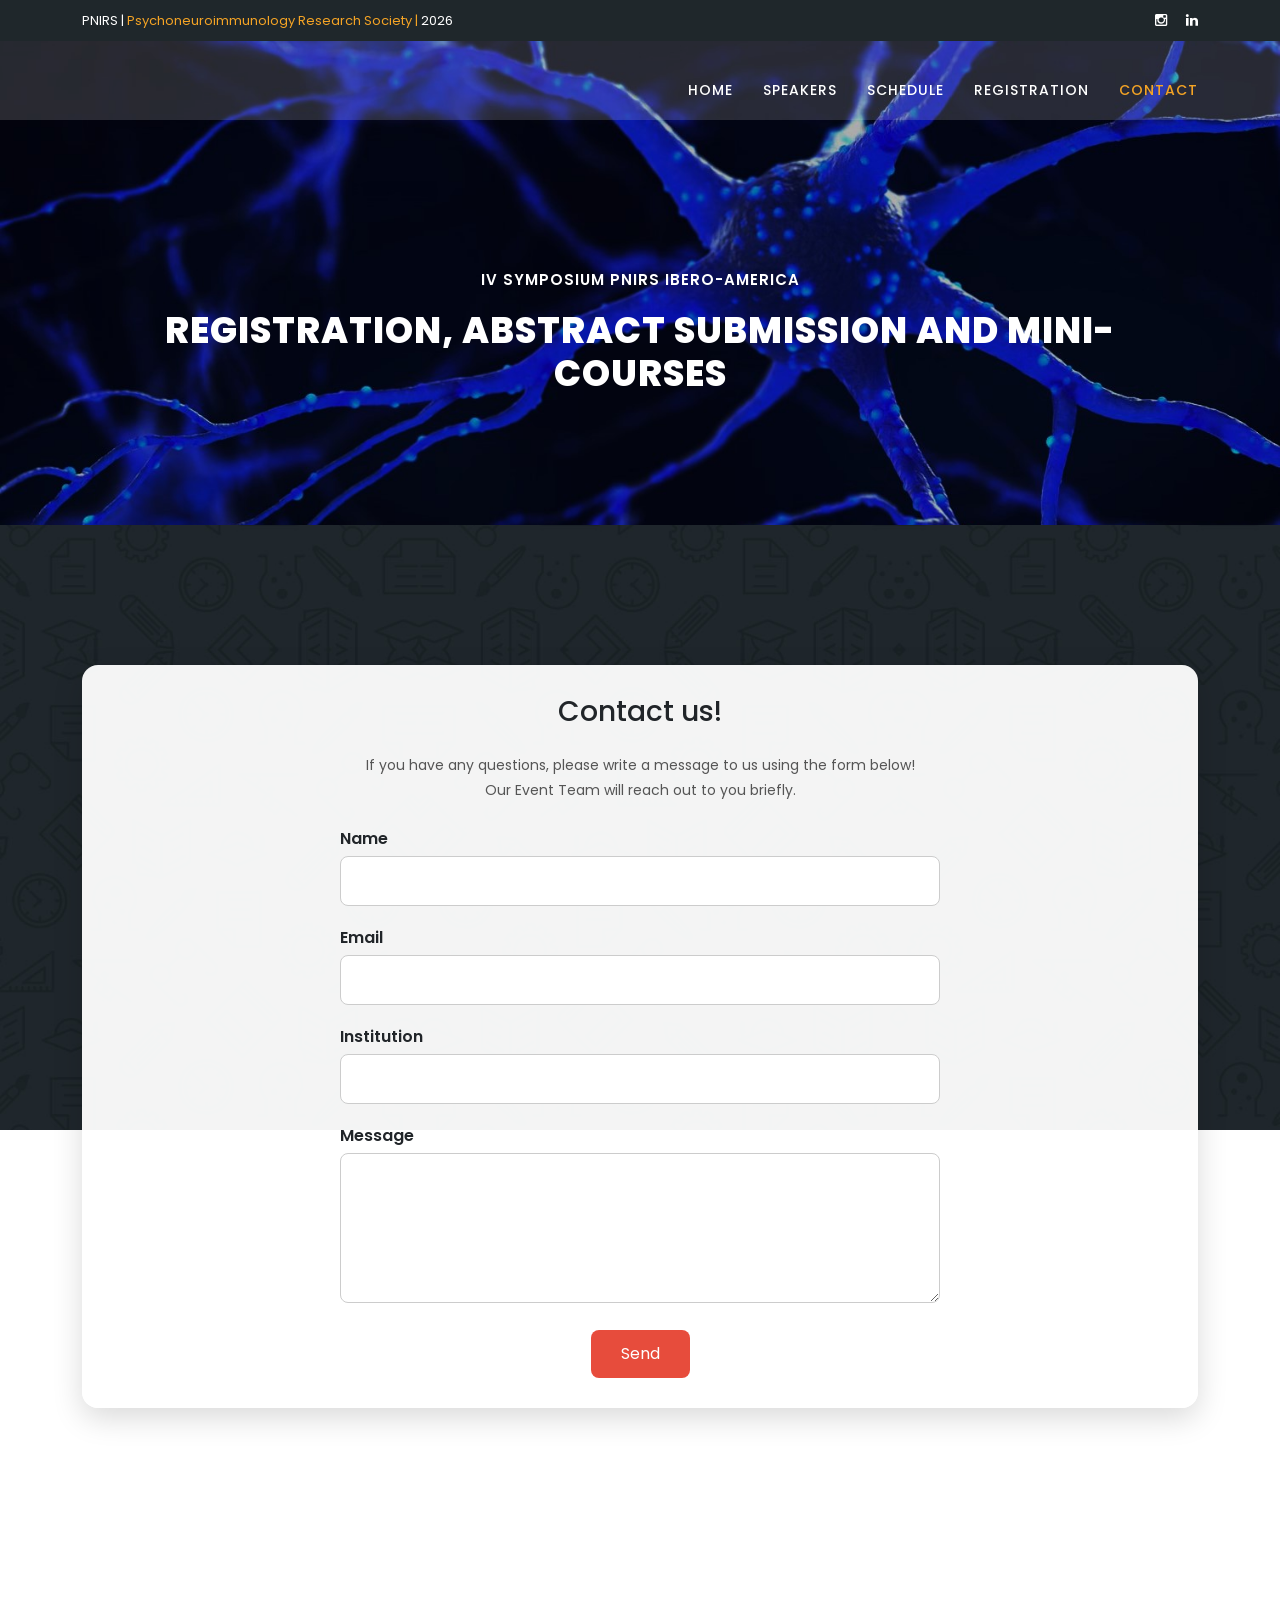
==== contact.html @ fd103d62 "Nearly done!" ====
<!DOCTYPE html>
<html lang="en">

  <head>

    <meta charset="utf-8">
    <meta name="viewport" content="width=device-width, initial-scale=1, shrink-to-fit=no">
    <meta name="description" content="">
    <meta name="author" content="Lucas Secchim Ribeiro">
    <link href="https://fonts.googleapis.com/css?family=Poppins:100,200,300,400,500,600,700,800,900" rel="stylesheet">

    <title>PNIRS Ibero-America</title>

    <!-- Bootstrap core CSS -->
    <link href="vendor/bootstrap/css/bootstrap.min.css" rel="stylesheet">


    <!-- Additional CSS Files -->
    <link rel="stylesheet" href="assets/css/fontawesome.css">
    <link rel="stylesheet" href="assets/css/templatemo-edu-meeting.css">
    <link rel="stylesheet" href="assets/css/owl.css">
    <link rel="stylesheet" href="assets/css/lightbox.css">
  </head>

<body>

  <!-- Sub Header -->
  <div class="sub-header">
    <div class="container">
      <div class="row">
        <div class="col-lg-8 col-sm-8">
          <div class="left-content">
            <p>PNIRS | <em>Psychoneuroimmunology Research Society |</em> 2026</p>
          </div>
        </div>
        <div class="col-lg-4 col-sm-4">
          <div class="right-icons">
            <ul>
              <li><a href="https://www.instagram.com/pniresearchsociety/"><i class="fa fa-instagram"></i></a></li>
              <li><a href="https://www.linkedin.com/in/pnirs/"><i class="fa fa-linkedin"></i></a></li>
            </ul>
          </div>
        </div>
      </div>
    </div>
  </div>

  <!-- ***** Header Area Start ***** -->
  <header class="header-area header-sticky">
      <div class="container">
          <div class="row">
              <div class="col-12">
                  <nav class="main-nav">
                      <!-- ***** Menu Start ***** -->
                      <ul class="nav">
                          <li class="scroll-to-section"><a href="index.html">Home</a></li>
                          <li><a href="palestrantes.html">Speakers</a></li>
                          <li><a href="programacao.html">Schedule</a></li>
                          <li><a href="registration.html">Registration</a></li>
                          <li class="scroll-to-section"><a href="contact.html" class="active">Contact</a></li> 
                      </ul>        
                      <a class='menu-trigger'>
                          <span>Menu</span>
                      </a>
                      <!-- ***** Menu End ***** -->
                  </nav>
              </div>
          </div>
      </div>
  </header>
  <!-- ***** Header Area End ***** -->

  <section class="heading-page header-text" id="top">
    <div class="container">
      <div class="row">
        <div class="col-lg-12">
          <h6>IV Symposium PNIRS Ibero-America</h6>
          <h2>Registration, abstract submission and mini-courses</h2>
        </div>
      </div>
    </div>
  </section>

<section class="meetings-page" id="meetings">
  <div class="container">
    <div class="row justify-content-center">
      <div class="col-lg-12">

        <div class="rounded-text-box text-center">

          <h3>Contact us!</h3>
          <br>
          <p>
            If you have any questions, please write a message to us using the form below!
          </p>
          <p>
            Our Event Team will reach out to you briefly.
          </p>
          <br>

          <form
            action="https://formspree.io/f/xeeeqlqa"
            class="fs-form"
            target="_top"
            method="POST"
            id="contactForm"
          >
            <div class="fs-field">
              <label class="fs-label" for="name">Name</label>
              <input class="fs-input" id="name" name="name" required/>
            </div>
            <div class="fs-field">
              <label class="fs-label" for="email">Email</label>
              <input class="fs-input" id="email" name="email" required />
            </div>
            <div class="fs-field">
              <label class="fs-label" for="institution">Institution</label>
              <input class="fs-input" id="institution" name="institution" />
            </div>
            <div class="fs-field">
              <label class="fs-label" for="message">Message</label>
              <textarea class="fs-textarea" id="message" name="message"></textarea>
              <p class="fs-description" id="thankYouMessage" style="display:none;">Thank you for your message!</p>
            </div>
            <div class="fs-button-group">
              <button class="fs-button" type="submit">Send</button>
            </div>
          </form>
        </div>
      </div>
    </div>
  </div>

  <div class="footer">
      <p>Copyright © 2026 Edu Meeting Co., Ltd. All Rights Reserved.</p>
    </div>
  </section>


  <!-- Scripts -->

  <script>
  const form = document.getElementById('contactForm');
  const thankYouMessage = document.getElementById('thankYouMessage');

  form.addEventListener('submit', function(event) {
    // show thank you message after submit
    thankYouMessage.style.display = 'block';
  });
</script>

  <!-- Bootstrap core JavaScript -->
    <script src="vendor/jquery/jquery.min.js"></script>
    <script src="vendor/bootstrap/js/bootstrap.bundle.min.js"></script>

    <script src="assets/js/isotope.min.js"></script>
    <script src="assets/js/owl-carousel.js"></script>
    <script src="assets/js/lightbox.js"></script>
    <script src="assets/js/tabs.js"></script>
    <script src="assets/js/isotope.js"></script>
    <script src="assets/js/video.js"></script>
    <script src="assets/js/slick-slider.js"></script>
    <script src="assets/js/custom.js"></script>
    <script>
        //according to loftblog tut
        $('.nav li:first').addClass('active');

        var showSection = function showSection(section, isAnimate) {
          var
          direction = section.replace(/#/, ''),
          reqSection = $('.section').filter('[data-section="' + direction + '"]'),
          reqSectionPos = reqSection.offset().top - 0;

          if (isAnimate) {
            $('body, html').animate({
              scrollTop: reqSectionPos },
            800);
          } else {
            $('body, html').scrollTop(reqSectionPos);
          }

        };

        var checkSection = function checkSection() {
          $('.section').each(function () {
            var
            $this = $(this),
            topEdge = $this.offset().top - 80,
            bottomEdge = topEdge + $this.height(),
            wScroll = $(window).scrollTop();
            if (topEdge < wScroll && bottomEdge > wScroll) {
              var
              currentId = $this.data('section'),
              reqLink = $('a').filter('[href*=\\#' + currentId + ']');
              reqLink.closest('li').addClass('active').
              siblings().removeClass('active');
            }
          });
        };

        $('.main-menu, .responsive-menu, .scroll-to-section').on('click', 'a', function (e) {
          e.preventDefault();
          showSection($(this).attr('href'), true);
        });

        $(window).scroll(function () {
          checkSection();
        });
    </script>
</body>


  </body>

</html>
---- assets/css/templatemo-edu-meeting.css ----
/*

TemplateMo 569 Edu Meeting

https://templatemo.com/tm-569-edu-meeting

*/

/* ---------------------------------------------
Table of contents
------------------------------------------------
01. font & reset css
02. reset
03. global styles
04. header
05. banner
06. features
07. testimonials
08. contact
09. footer
10. preloader
11. search
12. portfolio

--------------------------------------------- */
/* 
---------------------------------------------
font & reset css
--------------------------------------------- 
*/
@import url("https://fonts.googleapis.com/css?family=Poppins:100,200,300,400,500,600,700,800,900");
/* 
---------------------------------------------
reset
--------------------------------------------- 
*/
html, body, div, span, applet, object, iframe, h1, h2, h3, h4, h5, h6, p, blockquote, div
pre, a, abbr, acronym, address, big, cite, code, del, dfn, em, font, img, ins, kbd, q,
s, samp, small, strike, strong, sub, sup, tt, var, b, u, i, center, dl, dt, dd, ol, ul, li,
figure, header, nav, section, article, aside, footer, figcaption {
  margin: 0;
  padding: 0;
  border: 0;
  outline: 0;
}

.clearfix:after {
  content: ".";
  display: block;
  clear: both;
  visibility: hidden;
  line-height: 0;
  height: 0;
}

.clearfix {
  display: inline-block;
}

html[xmlns] .clearfix {
  display: block;
}

* html .clearfix {
  height: 1%;
}

ul, li {
  padding: 0;
  margin: 0;
  list-style: none;
}

header, nav, section, article, aside, footer, hgroup {
  display: block;
}

* {
  box-sizing: border-box;
}

html, body {
  font-family: 'Poppins', sans-serif;
  font-weight: 400;
  background-color: #fff;
  font-size: 16px;
  -ms-text-size-adjust: 100%;
  -webkit-font-smoothing: antialiased;
  -moz-osx-font-smoothing: grayscale;
}

a {
  text-decoration: none !important;
  color: #3CF;
}

a:hover {
	color: #FC3;
}

h1, h2, h3, h4, h5, h6 {
  margin-top: 0px;
  margin-bottom: 0px;
}

ul {
  margin-bottom: 0px;
}

p {
  font-size: 14px;
  line-height: 25px;
  color: #2a2a2a;
}

img {
  width: 100%;
  overflow: hidden;
}

/* 
---------------------------------------------
global styles
--------------------------------------------- 
*/
html,
body {
  background: #fff;
  font-family: 'Poppins', sans-serif;
}

::selection {
  background: #f5a425;
  color: #fff;
}

::-moz-selection {
  background: #f5a425;
  color: #fff;
}

@media (max-width: 991px) {
  html, body {
    overflow-x: hidden;
  }
  .mobile-top-fix {
    margin-top: 30px;
    margin-bottom: 0px;
  }
  .mobile-bottom-fix {
    margin-bottom: 30px;
  }
  .mobile-bottom-fix-big {
    margin-bottom: 60px;
  }
}

.main-button-red a {
  font-size: 13px;
  color: #fff;
  background-color: #64acab;
  padding: 12px 30px;
  display: inline-block;
  border-radius: 22px;
  font-weight: 500;
  text-transform: uppercase;
  transition: all .3s;
}

.main-button-red a:hover {
  opacity: 0.9;
}

.main-button-yellow a {
  font-size: 13px;
  color: #fff;
  background-color: #f5a425;
  padding: 12px 30px;
  display: inline-block;
  border-radius: 22px;
  font-weight: 500;
  text-transform: uppercase;
  transition: all .3s;
}

.main-button-yellow a:hover {
  opacity: 0.9;
}

.section-heading h2 {
  line-height: 40px;
  margin-top: 0px;
  margin-bottom: 50px; 
  padding-bottom: 20px;
  border-bottom: 1px solid rgba(250,250,250,0.15);
  font-size: 22px;
  font-weight: 700;
  text-transform: uppercase;
  color: #fff;
}


/* 
---------------------------------------------
header
--------------------------------------------- 
*/

.sub-header {
  background-color: #1f272b;
  position: relative;
  z-index: 1111;
}

.sub-header .left-content p {
  color: #fff;
  padding: 8px 0px;
  font-size: 13px;
}

.sub-header .right-icons {
  text-align: right;
  padding: 8px 0px;
}

.sub-header .right-icons ul li {
  display: inline-block;
  margin-left: 15px;
}

.sub-header .right-icons ul li a {
  color: #fff;
  font-size: 14px;
  transition: all .3s;
}

.sub-header .right-icons ul li a:hover {
  color: #f5a425;
}

.sub-header .left-content p em {
   font-style: normal;
   color: #f5a425;
}

.background-header {
  background-color: #fff!important;
  height: 80px!important;
  position: fixed!important;
  top: 0!important;
  left: 0;
  right: 0;
  box-shadow: 0px 0px 10px rgba(0,0,0,0.15)!important;
}

.background-header .main-nav .nav li a {
  color: #1e1e1e!important;
}

.background-header .logo,
.background-header .main-nav .nav li a {
  color: #1e1e1e!important;
}

.background-header .main-nav .nav li:hover a {
  color: #fb5849!important;
}

.background-header .nav li a.active {
  color: #fb5849!important;
}

.header-area {
  background-color: rgba(250,250,250,0.15);
  position: absolute;
  top: 40px;
  left: 0;
  right: 0;
  z-index: 100;
  -webkit-transition: all .5s ease 0s;
  -moz-transition: all .5s ease 0s;
  -o-transition: all .5s ease 0s;
  transition: all .5s ease 0s;
}

.header-area .main-nav {
  min-height: 80px;
  background: transparent;
}

.header-area .main-nav .logo {
  line-height: 100px;
  color: #fff;
  font-size: 28px;
  font-weight: 700;
  text-transform: uppercase;
  letter-spacing: 2px;
  float: left;
  -webkit-transition: all 0.3s ease 0s;
  -moz-transition: all 0.3s ease 0s;
  -o-transition: all 0.3s ease 0s;
  transition: all 0.3s ease 0s;
}

.background-header .main-nav .logo {
  line-height: 75px;
}

.background-header .nav {
  margin-top: 20px !important;
}

.header-area .main-nav .nav {
  float: right;
  margin-top: 30px;
  margin-right: 0px;
  background-color: transparent;
  -webkit-transition: all 0.3s ease 0s;
  -moz-transition: all 0.3s ease 0s;
  -o-transition: all 0.3s ease 0s;
  transition: all 0.3s ease 0s;
  position: relative;
  z-index: 999;
}

.header-area .main-nav .nav li {
  padding-left: 15px;
  padding-right: 15px;
}

.header-area .main-nav .nav li:last-child {
  padding-right: 0px;
}

.header-area .main-nav .nav li a {
  display: block;
  font-weight: 500;
  font-size: 14px;
  text-transform: uppercase;
  color: #fff;
  -webkit-transition: all 0.3s ease 0s;
  -moz-transition: all 0.3s ease 0s;
  -o-transition: all 0.3s ease 0s;
  transition: all 0.3s ease 0s;
  height: 40px;
  line-height: 40px;
  border: transparent;
  letter-spacing: 1px;
}

.header-area .main-nav .nav li:hover a,
.header-area .main-nav .nav li a.active {
  color: #f5a425!important;
}

.background-header .main-nav .nav li:hover a,
.background-header .main-nav .nav li a.active {
  color: #f5a425!important;
  opacity: 1;
}

.header-area .main-nav .nav li.has-sub {
  position: relative;
  padding-right: 15px;
}

.header-area .main-nav .nav li.has-sub:after {
  font-family: FontAwesome;
  content: "\f107";
  font-size: 12px;
  color: #fff;
  position: absolute;
  right: 5px;
  top: 12px;
}

.background-header .main-nav .nav li.has-sub:after {
  color: #1e1e1e;
}

.header-area .main-nav .nav li.has-sub ul.sub-menu {
  position: absolute;
  width: 200px;
  box-shadow: 0 2px 28px 0 rgba(0, 0, 0, 0.06);
  overflow: hidden;
  top: 40px;
  opacity: 0;
  transition: all .3s;
  transform: translateY(+2em);
  visibility: hidden;
  z-index: -1;
}

.header-area .main-nav .nav li.has-sub ul.sub-menu li {
  margin-left: 0px;
  padding-left: 0px;
  padding-right: 0px;
}

.header-area .main-nav .nav li.has-sub ul.sub-menu li a {
  opacity: 1;
  display: block;
  background: #f7f7f7;
  color: #2a2a2a!important;
  padding-left: 20px;
  height: 40px;
  line-height: 40px;
  -webkit-transition: all 0.3s ease 0s;
  -moz-transition: all 0.3s ease 0s;
  -o-transition: all 0.3s ease 0s;
  transition: all 0.3s ease 0s;
  position: relative;
  font-size: 13px;
  font-weight: 400;
  border-bottom: 1px solid #eee;
}

.header-area .main-nav .nav li.has-sub ul li a:hover {
  background: #fff;
  color: #f5a425!important;
  padding-left: 25px;
}

.header-area .main-nav .nav li.has-sub ul li a:hover:before {
  width: 3px;
}

.header-area .main-nav .nav li.has-sub:hover ul.sub-menu {
  visibility: visible;
  opacity: 1;
  z-index: 1;
  transform: translateY(0%);
  transition-delay: 0s, 0s, 0.3s;
}

.header-area .main-nav .menu-trigger {
  cursor: pointer;
  display: block;
  position: absolute;
  top: 33px;
  width: 32px;
  height: 40px;
  text-indent: -9999em;
  z-index: 99;
  right: 40px;
  display: none;
}

.background-header .main-nav .menu-trigger {
  top: 23px;
}

.header-area .main-nav .menu-trigger span,
.header-area .main-nav .menu-trigger span:before,
.header-area .main-nav .menu-trigger span:after {
  -moz-transition: all 0.4s;
  -o-transition: all 0.4s;
  -webkit-transition: all 0.4s;
  transition: all 0.4s;
  background-color: #1e1e1e;
  display: block;
  position: absolute;
  width: 30px;
  height: 2px;
  left: 0;
}

.background-header .main-nav .menu-trigger span,
.background-header .main-nav .menu-trigger span:before,
.background-header .main-nav .menu-trigger span:after {
  background-color: #1e1e1e;
}

.header-area .main-nav .menu-trigger span:before,
.header-area .main-nav .menu-trigger span:after {
  -moz-transition: all 0.4s;
  -o-transition: all 0.4s;
  -webkit-transition: all 0.4s;
  transition: all 0.4s;
  background-color: #1e1e1e;
  display: block;
  position: absolute;
  width: 30px;
  height: 2px;
  left: 0;
  width: 75%;
}

.background-header .main-nav .menu-trigger span:before,
.background-header .main-nav .menu-trigger span:after {
  background-color: #1e1e1e;
}

.header-area .main-nav .menu-trigger span:before,
.header-area .main-nav .menu-trigger span:after {
  content: "";
}

.header-area .main-nav .menu-trigger span {
  top: 16px;
}

.header-area .main-nav .menu-trigger span:before {
  -moz-transform-origin: 33% 100%;
  -ms-transform-origin: 33% 100%;
  -webkit-transform-origin: 33% 100%;
  transform-origin: 33% 100%;
  top: -10px;
  z-index: 10;
}

.header-area .main-nav .menu-trigger span:after {
  -moz-transform-origin: 33% 0;
  -ms-transform-origin: 33% 0;
  -webkit-transform-origin: 33% 0;
  transform-origin: 33% 0;
  top: 10px;
}

.header-area .main-nav .menu-trigger.active span,
.header-area .main-nav .menu-trigger.active span:before,
.header-area .main-nav .menu-trigger.active span:after {
  background-color: transparent;
  width: 100%;
}

.header-area .main-nav .menu-trigger.active span:before {
  -moz-transform: translateY(6px) translateX(1px) rotate(45deg);
  -ms-transform: translateY(6px) translateX(1px) rotate(45deg);
  -webkit-transform: translateY(6px) translateX(1px) rotate(45deg);
  transform: translateY(6px) translateX(1px) rotate(45deg);
  background-color: #1e1e1e;
}

.background-header .main-nav .menu-trigger.active span:before {
  background-color: #1e1e1e;
}

.header-area .main-nav .menu-trigger.active span:after {
  -moz-transform: translateY(-6px) translateX(1px) rotate(-45deg);
  -ms-transform: translateY(-6px) translateX(1px) rotate(-45deg);
  -webkit-transform: translateY(-6px) translateX(1px) rotate(-45deg);
  transform: translateY(-6px) translateX(1px) rotate(-45deg);
  background-color: #1e1e1e;
}

.background-header .main-nav .menu-trigger.active span:after {
  background-color: #1e1e1e;
}

.header-area.header-sticky {
  min-height: 80px;
}

.header-area .nav {
  margin-top: 30px;
}

.header-area.header-sticky .nav li a.active {
  color: #f5a425;
}

@media (max-width: 1200px) {
  .header-area .main-nav .nav li {
    padding-left: 7px;
    padding-right: 7px;
  }
  .header-area .main-nav:before {
    display: none;
  }
}

@media (max-width: 767px) {
  .header-area .main-nav .logo {
    color: #1e1e1e;
  }
  .header-area.header-sticky .nav li a:hover,
  .header-area.header-sticky .nav li a.active {
    color: #f5a425!important;
    opacity: 1;
  }
  .header-area.header-sticky .nav li.search-icon a {
    width: 100%;
  }
  .header-area {
    background-color: #f7f7f7;
    padding: 0px 15px;
    height: 100px;
    box-shadow: none;
    text-align: center;
  }
  .header-area .container {
    padding: 0px;
  }
  .header-area .logo {
    margin-left: 30px;
  }
  .header-area .menu-trigger {
    display: block !important;
  }
  .header-area .main-nav {
    overflow: hidden;
  }
  .header-area .main-nav .nav {
    float: none;
    width: 100%;
    display: none;
    -webkit-transition: all 0s ease 0s;
    -moz-transition: all 0s ease 0s;
    -o-transition: all 0s ease 0s;
    transition: all 0s ease 0s;
    margin-left: 0px;
  }
  .header-area .main-nav .nav li:first-child {
    border-top: 1px solid #eee;
  }
  .header-area.header-sticky .nav {
    margin-top: 100px !important;
  }
  .header-area .main-nav .nav li {
    width: 100%;
    background: #fff;
    border-bottom: 1px solid #eee;
    padding-left: 0px !important;
    padding-right: 0px !important;
  }
  .header-area .main-nav .nav li a {
    height: 50px !important;
    line-height: 50px !important;
    padding: 0px !important;
    border: none !important;
    background: #f7f7f7 !important;
    color: #191a20 !important;
  }
  .header-area .main-nav .nav li a:hover {
    background: #eee !important;
    color: #f5a425!important;
  }
  .header-area .main-nav .nav li.has-sub ul.sub-menu {
    position: relative;
    visibility: inherit;
    opacity: 1;
    z-index: 1;
    transform: translateY(0%);
    top: 0px;
    width: 100%;
    box-shadow: none;
    height: 0px;
    transition: all 0s;
  }
  .header-area .main-nav .nav li.submenu ul li a {
    font-size: 12px;
    font-weight: 400;
  }
  .header-area .main-nav .nav li.submenu ul li a:hover:before {
    width: 0px;
  }
  .header-area .main-nav .nav li.has-sub ul.sub-menu {
    height: auto;
  }
  .header-area .main-nav .nav li.has-sub:after {
    color: #3B566E;
    right: 30px;
    font-size: 14px;
    top: 15px;
  }
  .header-area .main-nav .nav li.submenu:hover ul, .header-area .main-nav .nav li.submenu:focus ul {
    height: 0px;
  }
}

@media (min-width: 767px) {
  .header-area .main-nav .nav {
    display: flex !important;
  }
}


/* 
---------------------------------------------
banner
--------------------------------------------- 
*/

.main-banner {
  position: relative;
  max-height: 100%;
  overflow: hidden;
  margin-bottom: -7px;
}

#bg-video {
    min-width: 100%;
    min-height: 100vh;
    max-width: 100%;
    max-height: 100vh;
    object-fit: cover;
    z-index: -1;
}

#bg-video::-webkit-media-controls {
    display: none !important;
}

.video-overlay {
    position: absolute;
    background-color: rgba(31,39,43,0.75);
    top: 0;
    left: 0;
    bottom: 0;
    right: 0;
    width: 100%;
}

.main-banner .caption {
  position: absolute;
  top: 50%;
  transform: translateY(-50%);
}

.main-banner .caption h6 {
  margin-top: 0px;
  font-size: 15px;
  text-transform: uppercase;
  font-weight: 600;
  color: #fff;
  letter-spacing: 1px;
}

.main-banner .caption h2 {
  margin-top: 20px;
  margin-bottom: 20px;
  font-size: 36px;
  text-transform: uppercase;
  font-weight: 800;
  color: #fff;
  letter-spacing: 1px;
}

.main-banner .caption h2 em {
  font-style: normal;
  color: #f5a425;
  font-weight: 900;
}

.main-banner .caption p {
  color: #fff;
  font-size: 14px;
  max-width: 570px;
}

.main-banner .caption .main-button-red {
  margin-top: 30px;
}

@media screen and (max-width: 767px) {

  .main-banner .caption h6 {
    font-weight: 500;
  }

  .main-banner .caption h2 {
    font-size: 36px;
  }

}


/*
---------------------------------------------
services
---------------------------------------------
*/

.services {
  margin-top: -135px;
  position: absolute;
  width: 100%;
}

.services .item {
  background-image: url(../images/service-item-bg2.jpg);
  background-repeat: no-repeat;
  background-size: cover;
  background-position: center center;
  border-radius: 20px;
  text-align: center;
  color: #fff;
  padding: 40px;
}

.services .item .icon {
  max-width: 60px;
  margin: 0 auto;
}

.services .item h4 {
  margin-top: 25px;
  margin-bottom: 15px;
  font-size: 18px;
  font-weight: 600;
}

.services .item p {
  color: #fff;
  font-size: 13px;
}

.services .owl-nav {
  display: inline-block !important;
  text-align: center;
  position: absolute;
  width: 100%;
  top: 50%;
  transform: translateY(-25px);
}
    
.services .owl-nav .owl-prev{
  margin-right: 10px;
  outline: none;
  position: absolute;
  left: -80px;
}

.services .owl-nav .owl-prev span,
.services .owl-nav .owl-next span {
  opacity: 0;
}

.services .owl-nav .owl-prev:before {
  display: inline-block;
  font-family: 'FontAwesome';
  color: #1e1e1e;
  font-size: 25px;
  font-weight: 700;
  content: '\f104';
  background-color: #fff;
  width: 50px;
  height: 50px;
  border-radius: 50%;
  line-height: 50px;
}

.services .owl-nav .owl-prev {
  opacity: 1;
  transition: all .5s;
}

.services .owl-nav .owl-prev:hover {
  opacity: 0.9;
}

.services .owl-nav .owl-next {
  opacity: 1;
  transition: all .5s;
}

.services .owl-nav .owl-next:hover {
  opacity: 0.9;
}

.services .owl-nav .owl-next{
  margin-left: 10px;
  outline: none;
  position: absolute;
  right: -85px;
}

.services .owl-nav .owl-next:before {
  display: inline-block;
  font-family: 'FontAwesome';
  color: #1e1e1e;
  font-size: 25px;
  font-weight: 700;
  content: '\f105';
  background-color: #fff;
  width: 50px;
  height: 50px;
  border-radius: 50%;
  line-height: 50px;
}


/*
---------------------------------------------
upcoming meetings
---------------------------------------------
*/

section.upcoming-meetings {
  background-image: url(../images/meetings-bg.jpg);
  background-position: center center;
  background-attachment: fixed;
  background-repeat: no-repeat;
  background-size: cover;
  padding-top: 230px;
  padding-bottom: 110px;
}

section.upcoming-meetings .section-heading {
  text-align: center;
}

section.upcoming-meetings .categories {
  background-color: #fff;
  border-radius: 20px;
  padding: 40px;
  margin-right: 45px;
}

section.upcoming-meetings .categories h4 {
  font-size: 18px;
  font-weight: 600;
  color: #1f272b;
  margin-bottom: 30px;
  padding-bottom: 20px;
  border-bottom: 1px solid #eee;
}

section.upcoming-meetings .categories ul li {
  display: inline-block;
  margin-bottom: 15px;
}

section.upcoming-meetings .categories ul li a {
  font-size: 15px;
  color: #1f272b;
  font-weight: 500;
  transition: all .3s;
}

section.upcoming-meetings .categories ul li a:hover {
  color: #64acab;
}

section.upcoming-meetings .categories .main-button-red {
  border-top: 1px solid #eee;
  padding-top: 30px;
  margin-top: 15px;
}

section.upcoming-meetings .categories .main-button-red a {
  width: 100%;
  text-align: center;
}

.meeting-item {
  margin-bottom: 30px;
}

.meeting-item .thumb {
  position: relative;
}

.meeting-item .thumb img {
  border-top-right-radius: 20px;
  border-top-left-radius: 20px;
}

.meeting-item .thumb .price {
  position: absolute;
  left: 20px;
  top: 20px;
}

.meeting-item .thumb .price span {
  font-size: 16px;
  color: #1f272b;
  font-weight: 600;
  background-color: rgba(250,250,250,0.9);
  padding: 7px 12px;
  border-radius: 10px;
}

.meeting-item .down-content {
  background-color: #fff;
  padding: 30px;
  border-bottom-right-radius: 20px;
  border-bottom-left-radius: 20px;
}

.meeting-item .down-content .date {
  float: left;
  text-align: center;
  display: inline-block;
  margin-right: 20px;
}

.meeting-item .down-content .date h6 {
  font-size: 13px;
  text-transform: uppercase;
  font-weight: 600;
  color: #64acab;
}

.meeting-item .down-content .date span {
  display: block;
  color: #1f272b;
  font-size: 22px;
  margin-top: 7px;
}

.meeting-item .down-content h4 {
  font-size: 18px;
  color: #1f272b;
  font-weight: 600;
  display: inline-block;
  margin-bottom: 15px;
}

.meeting-item .down-content p {
  margin-left: 50px;
  color: #1f272b;
  font-size: 14px;
}



/*
---------------------------------------------
apply now
---------------------------------------------
*/

section.apply-now {
  background-image: url(../images/apply-bg.jpg);
  background-position: center center;
  background-attachment: fixed;
  background-repeat: no-repeat;
  background-size: cover;
  padding: 140px 0px;
}

section.apply-now .item {
  background-color: rgba(250,250,250,0.15);
  padding: 40px;
  margin-bottom: 30px;
}

section.apply-now .item h3 {
  color: #fff;
  text-transform: uppercase;
  font-size: 24px;
  font-weight: 700;
  margin-bottom: 20px;
}

section.apply-now .item p {
  color: #fff;
  margin-bottom: 20px;
}

.accordions {
  border-radius: 20px;
  padding: 40px;
  background-color: #fff;
  margin-left: 45px;
}
.accordions .accordion {
  border-bottom: 1px solid #eee;
}
.accordions .last-accordion {
  border-bottom: none;
}
.accordion-head {
  padding: 20px;  
  font-size: 18px;
  font-weight: 700;
  color: #1f272b;
  cursor: pointer;
  transition: color 200ms ease-in-out;
  border-bottom: 1px solid #fff;
}
@media screen and (min-width: 768px) {
  .accordion-head {
    padding: 1rem;
    font-size: 1.2rem;
  }
}
.accordion-head .icon {
  float: right;
  transition: transform 200ms ease-in-out;
}
.accordion-head.is-open {
  color: #f5a425;
  border-bottom: none;
}
.accordion-head.is-open .icon {
  transform: rotate(45deg);
}
.accordion-body {
  overflow: hidden;
  height: 0;
  transition: height 300ms ease-in-out;
  border-bottom: 1px solid #fff;
}
.accordion-body > .content {
  padding: 20px;
  padding-top: 0;
}


/* 
---------------------------------------------
courses
--------------------------------------------- 
*/

section.our-courses {
  background-image: url(../images/meetings-bg.jpg);
  background-position: center center;
  background-attachment: fixed;
  background-repeat: no-repeat;
  background-size: cover;
  padding-top: 140px;
  padding-bottom: 130px;
}

.our-courses .item .down-content {
  background-color: #fff;
}

.our-courses .item .down-content h4 {
  padding: 25px;
  font-size: 18px;
  color: #1f272b;
  text-align: center; 
  border-bottom: 1px solid #eee;
}

.our-courses .item .down-content .info {
  padding: 25px;
}

.our-courses .item .down-content .info ul li {
  display: inline-block;
  margin-right: 1px;
}

.our-courses .item .down-content .info ul li i {
  color: #f5a425;
  font-size: 14px;
}

.our-courses .item .down-content .info span {
  color: #64acab;
  font-size: 15px;
  font-weight: 600;
  text-align: right;
  display: inline-block;
  width: 100%;
}

.our-courses .owl-nav {
  text-align: center;
  position: absolute;
  width: 100%;
  top: 50%;
  transform: translateY(-45px);
}

.our-courses .owl-dots {
  display: inline-block;
  text-align: center;
  width: 100%;
  margin-top: 40px;
}

.our-courses .owl-dots .owl-dot {
  transition: all .5s;
  width: 7px;
  height: 7px;
  background-color: #fff;
  margin: 0px 5px;
  border-radius: 50%;
  outline: none;
}

.our-courses .owl-dots .active {
  width: 24px;
  height: 8px;
  border-radius: 4px;
}
    
.our-courses .owl-nav .owl-prev{
  margin-right: 10px;
  outline: none;
  position: absolute;
  left: -80px;
}

.our-courses .owl-nav .owl-prev span,
.our-courses .owl-nav .owl-next span {
  opacity: 0;
}

.our-courses .owl-nav .owl-prev:before {
  display: inline-block;
  font-family: 'FontAwesome';
  color: #1e1e1e;
  font-size: 25px;
  font-weight: 700;
  content: '\f104';
  background-color: #fff;
  width: 50px;
  height: 50px;
  border-radius: 50%;
  line-height: 50px;
}

.our-courses .owl-nav .owl-prev {
  opacity: 1;
  transition: all .5s;
}

.our-courses .owl-nav .owl-prev:hover {
  opacity: 0.9;
}

.our-courses .owl-nav .owl-next {
  opacity: 1;
  transition: all .5s;
}

.our-courses .owl-nav .owl-next:hover {
  opacity: 0.9;
}

.our-courses .owl-nav .owl-next{
  margin-left: 10px;
  outline: none;
  position: absolute;
  right: -85px;
}

.our-courses .owl-nav .owl-next:before {
  display: inline-block;
  font-family: 'FontAwesome';
  color: #1e1e1e;
  font-size: 25px;
  font-weight: 700;
  content: '\f105';
  background-color: #fff;
  width: 50px;
  height: 50px;
  border-radius: 50%;
  line-height: 50px;
}


/*
---------------------------------------------
our facts
---------------------------------------------
*/

section.our-facts {
  background-image: url(../images/facts-bg.jpg);
  background-position: center center;
  background-attachment: fixed;
  background-repeat: no-repeat;
  background-size: cover;
  padding: 140px 0px 125px 0px;
}

section.our-facts h2 {
  font-size: 38px;
  color: #fff;
  line-height: 50px;
  font-weight: 700;
  letter-spacing: 0.5px;
  margin-bottom: 50px;
}

.count-area-content {
  text-align: center;
  background-color: rgba(250,250,250,0.15);
  border-radius: 20px;
  padding: 25px 30px 35px 30px;
  margin: 15px 0px;
}

.percentage .count-digit:after {
  content: '%';
  margin-left: 3px;
}

.count-digit {
    margin: 5px 0px;
    color: #f5a425;
    font-weight: 700;
    font-size: 36px;
}
.count-title {
    font-size: 18px;
    font-weight: 500;
    color: #fff;
    letter-spacing: 0.5px;
}

.new-students {
  margin-top: 45px;
}

section.our-facts .video {
  text-align: center;
  margin-left: 70px;
  background-image: url(../images/video-item-bg.jpg);
  background-repeat: no-repeat;
  background-position: center center;
  background-size: cover;
  border-radius: 20px;
}

section.our-facts .video img {
  padding: 170px 0px;
  max-width: 56px;
}


/* 
---------------------------------------------
contact us
--------------------------------------------- 
*/

section.contact-us {
  background-image: url(../images/meetings-bg.jpg);
  background-position: center center;
  background-attachment: fixed;
  background-repeat: no-repeat;
  background-size: cover;
  padding: 140px 0px 0px 0px;
}

section.contact-us #contact {
  background-color: #fff;
  border-radius: 20px;
  padding: 40px;
}

section.contact-us #contact h2 {
  text-transform: uppercase;
  color: #1f272b;
  border-bottom: 1px solid #eee;
  margin-bottom: 40px;
  padding-bottom: 20px;
  font-size: 22px;
  font-weight: 700;
}

section.contact-us #contact input {
  width: 100%;
  height: 40px;
  border-radius: 20px;
  background-color: #f7f7f7;
  outline: none;
  border: none;
  box-shadow: none;
  font-size: 13px;
  font-weight: 500;
  color: #7a7a7a;
  padding: 0px 15px;
  margin-bottom: 30px;
}

section.contact-us #contact textarea {
  width: 100%;
  min-height: 140px;
  max-height: 180px;
  border-radius: 20px;
  background-color: #f7f7f7;
  outline: none;
  border: none;
  box-shadow: none;
  font-size: 13px;
  font-weight: 500;
  color: #7a7a7a;
  padding: 15px;
  margin-bottom: 30px;
}

section.contact-us #contact button {
  font-size: 13px;
  color: #fff;
  background-color: #64acab;
  padding: 12px 30px;
  display: inline-block;
  border-radius: 22px;
  font-weight: 500;
  text-transform: uppercase;
  transition: all .3s;
  border: none;
  outline: none;
}

section.contact-us #contact button:hover {
  opacity: 0.9;
}

section.contact-us .right-info {
  background-color: #64acab;
  border-radius: 20px;
  padding: 40px;
}

section.contact-us .right-info ul li {
  display: inline-block;
  border-bottom: 1px solid rgba(250,250,250,0.15);
  margin-bottom: 30px;
  padding-bottom: 30px;
}

section.contact-us .right-info ul li:last-child {
  margin-bottom: 0;
  padding-bottom: 0;
  border-bottom: none;
}

section.contact-us .right-info ul li h6 {
  color: #fff;
  font-size: 15px;
  font-weight: 600;
  margin-bottom: 10px;
}

section.contact-us .right-info ul li span {
  display: block;
  font-size: 18px;
  color: #fff;
  font-weight: 700;
}

.footer {
  text-align: center;
  margin-top: 140px;
  border-top: 1px solid rgba(250,250,250,0.15);
  padding: 50px 0px;
}
.footer p {
  text-transform: uppercase;
  font-size: 14px;
  color: #fff;
}

.footer p a {
  color: #f5a425;
}


/*
---------------------------------------------
heading page
---------------------------------------------
*/

section.heading-page {
  background-image: url(../images/neuron.jpg);
  background-position: center center;
  background-repeat: no-repeat;
  background-size: cover;
  padding-top: 230px;
  padding-bottom: 110px;
  text-align: center;
}

section.heading-page h6 {
  margin-top: 0px;
  font-size: 15px;
  text-transform: uppercase;
  font-weight: 600;
  color: #fff;
  letter-spacing: 1px;
}

section.heading-page h2 {
  margin-top: 20px;
  margin-bottom: 20px;
  font-size: 36px;
  text-transform: uppercase;
  font-weight: 800;
  color: #fff;
  letter-spacing: 1px;
}


/*
---------------------------------------------
upcoming meetings page
---------------------------------------------
*/

section.meetings-page {
  background-image: url(../images/meetings-page-bg.jpg);
  background-position: center center;
  background-attachment: fixed;
  background-repeat: no-repeat;
  background-size: cover;
  padding-top: 140px;
  padding-bottom: 0px;
}

section.meetings-page .filters {
  text-align: center;
  margin-bottom: 60px;
}

section.meetings-page .filters li {
  font-size: 13px;
  color: #64acab;
  background-color: #fff;
  padding: 11px 30px;
  display: inline-block;
  border-radius: 22px;
  font-weight: 600;
  text-transform: uppercase;
  transition: all .3s;
  cursor: pointer;
  margin: 0px 3px;
}

section.meetings-page .filters ul li.active,
section.meetings-page .filters ul li:hover {
  background-color: #64acab;
  color: #fff;
}

section.meetings-page .pagination {
  text-align: center;
  width: 100%;
  margin-top: 30px;
  display: inline-block;
}

section.meetings-page .pagination ul li {
  display: inline-block;
}

section.meetings-page .pagination ul li a {
  width: 40px;
  height: 40px;
  background-color: #fff;
  border-radius: 10px;
  color: #1f272b;
  display: inline-block;
  text-align: center;
  line-height: 40px;
  font-weight: 600;
  font-size: 15px;
  transition: all .3s;
}

section.meetings-page .main-button-red {
  text-align: center;
}

section.meetings-page .main-button-red a {
  padding: 12px 60px;
  text-align: center;
  margin-top: 30px;
}

section.meetings-page .pagination ul li.active a,
section.meetings-page .pagination ul li a:hover {
  background-color: #64acab;
  color: #fff;
}

.meeting-single-item .thumb {
  position: relative;
}

.meeting-single-item .thumb img {
  border-top-right-radius: 20px;
  border-top-left-radius: 20px;
}

.meeting-single-item .thumb .price {
  position: absolute;
  left: 20px;
  top: 20px;
}

.meeting-single-item .thumb .price span {
  font-size: 16px;
  color: #1f272b;
  font-weight: 600;
  background-color: rgba(250,250,250,0.9);
  padding: 7px 12px;
  border-radius: 10px;
}

.meeting-single-item .down-content {
  background-color: #fff;
  padding: 40px;
  border-bottom-right-radius: 20px;
  border-bottom-left-radius: 20px;
}

.meeting-single-item .thumb .date {
  position: absolute;
  background-color: rgba(250,250,250,0.9);
  width: 80px;
  height: 80px;
  text-align: center;
  padding: 15px 0px;
  border-radius: 10px;
  right: 20px;
  top: 20px;
}

.meeting-single-item .thumb .date h6 {
  font-size: 13px;
  text-transform: uppercase;
  font-weight: 600;
  color: #64acab;
}

.meeting-single-item .thumb .date span {
  display: block;
  color: #1f272b;
  font-size: 22px;
  margin-top: 7px;
}

.meeting-single-item .down-content h4 {
  font-size: 22px;
  color: #1f272b;
  font-weight: 600;
  display: inline-block;
  margin-bottom: 15px;
}

.meeting-single-item .down-content h5 {
  font-size: 18px;
  color: #1f272b;
  font-weight: 700;
  display: inline-block;
  margin-bottom: 15px;
}

.meeting-single-item .down-content p {
  color: #1f272b;
  font-size: 14px;
}

.meeting-single-item .down-content p.description {
  margin-top: 40px;
  padding-top: 40px;
  border-top: 1px solid #eee;
  margin-bottom: 40px;
  padding-bottom: 40px;
  border-bottom: 1px solid #eee;
}

.meeting-single-item .down-content .share {
  margin-top: 40px;
  padding-top: 40px;
  border-top: 1px solid #eee;
}

.meeting-single-item .down-content .share h5 {
  float: left;
  margin-right: 10px;
  margin-bottom: 0px;
}

.meeting-single-item .down-content .share ul li {
  display: inline;
}

.meeting-single-item .down-content .share ul li a {
  font-size: 14px;
  color: #1f272b;
  transition: all .3s;
}

.meeting-single-item .down-content .share ul li a:hover {
  color: #f5a425;
}

/* Meeting item column */
.templatemo-item-col {
	width: 31%;
}

@media (max-width: 992px) {
	.templatemo-item-col {
		width: 45%;
	}
}

@media (max-width: 767px) {
	.templatemo-item-col {
		width: 100%;
	}
}

/* 
---------------------------------------------
responsive
--------------------------------------------- 
*/

@media (max-width: 1300px) {
  .services .owl-nav .owl-next{
    right: -30px;
  }
  .services .owl-nav .owl-prev{
    left: -25px;
  }
  .our-courses .owl-nav .owl-next{
    right: -30px;
  }
  .our-courses .owl-nav .owl-prev{
    left: -25px;
  }
}

@media (max-width: 1200px) {
  .services .owl-nav .owl-next{
    right: -70px;
  }
  .services .owl-nav .owl-prev{
    left: -65px;
  }
  .our-courses .owl-nav .owl-next{
    right: -70px;
  }
  .our-courses .owl-nav .owl-prev{
    left: -65px;
  }
}

@media (max-width: 1085px) {
  .services .owl-nav .owl-next{
    right: -30px;
  }
  .services .owl-nav .owl-prev{
    left: -25px;
  }
  .our-courses .owl-nav .owl-next{
    right: -30px;
  }
  .our-courses .owl-nav .owl-prev{
    left: -25px;
  }
}

@media (max-width: 1005px) {
  .services .owl-nav .owl-next{
    display: none;
  }
  .services .owl-nav .owl-prev{
    display: none;
  }
  .our-courses .owl-nav .owl-next{
    display: none;
  }
  .our-courses .owl-nav .owl-prev{
    display: none;
  }
}

@media (max-width: 992px) {

  .main-banner .caption {
    top: 60%;
  }

  .main-banner .caption h2 {
    margin-top: 10px;
    margin-bottom: 10px;
    font-size: 22px;
  }

  .main-banner .caption .main-button-red {
    margin-top: 15px;
  }

  .services {
    margin-top: 60px;
  }

  section.upcoming-meetings {
    padding-top: 400px;
  }

  section.upcoming-meetings .categories {
    margin-right: 0px;
    margin-bottom: 30px;
  }

  .accordions {
    margin-left: 0px;
  }

  .new-students {
    margin-top: 15px;
  }

  section.our-facts .video {
    margin-left: 0px;
    margin-top: 15px;
  }

  section.contact-us #contact {
    margin-bottom: 30px;
  }

}

@media (max-width: 767px) {

  .sub-header .left-content p {
    display: none;
  }

  .sub-header .right-icons {
    text-align: center;
  }

  .main-nav .nav .sub-menu {
    display: none;
  }

  .header-area .main-nav .nav li ul.sub-menu li a {
    color: #1f272b;
  }

}

/* ===========================
   Meetings page: 1 per line + horizontal card
   =========================== */

/* Force 1 item per row ONLY on the meetings page */
section.meetings-page .templatemo-item-col {
  width: 100% !important;
}

/* Make the card horizontal */
section.meetings-page .meeting-item {
  display: flex;
  align-items: stretch;
  margin-bottom: 30px; /* keep template spacing */
}

/* Left image column */
section.meetings-page .meeting-item .thumb {
  flex: 0 0 220px;     /* width of the left image area */
  height: 220px;       /* "half height" feel; adjust to taste */
  overflow: hidden;
  border-radius: 20px 0 0 20px;  /* rounded left side */
  position: relative;  /* keep template positioning safe */
}

/* Remove the "top rounded corners" rule and fill the area */
section.meetings-page .meeting-item .thumb img {
  border-top-right-radius: 0 !important;
  border-top-left-radius: 0 !important;
  width: 100%;
  height: 100%;
  object-fit: cover;
  display: block;
}

/* Right content column */
section.meetings-page .meeting-item .down-content {
  flex: 1;
  padding: 18px 22px;
  border-bottom-right-radius: 20px; /* right side rounding */
  border-bottom-left-radius: 0;
  border-top-right-radius: 20px;
  border-top-left-radius: 0;
  display: flex;
  flex-direction: column;
  justify-content: center;
}

/* The template uses floats/margins for the date layout; undo that for a clean row */
section.meetings-page .meeting-item .down-content .date {
  float: none;
  margin: 0 0 10px 0;
  text-align: left;
}

/* Remove the left indent that was compensating for the floated date */
section.meetings-page .meeting-item .down-content p {
  margin-left: 0;
}

/* Mobile: stack image on top */
@media (max-width: 767px) {
  section.meetings-page .meeting-item {
    flex-direction: column;
  }

  section.meetings-page .meeting-item .thumb {
    width: 100%;
    flex-basis: auto;
    height: 180px;
    border-radius: 20px 20px 0 0;
  }

  section.meetings-page .meeting-item .down-content {
    border-radius: 0 0 20px 20px;
  }
}

/* ===========================
   Meetings page schedule table
   =========================== */

section.meetings-page .schedule-wrapper {
  background: #fff;
  border-radius: 20px;
  padding: 24px;
  margin-bottom: 30px;
}

section.meetings-page .schedule-table-responsive {
  width: 100%;
  overflow-x: auto; /* small screens */
}

section.meetings-page table.schedule-table {
  width: 100%;
  border-collapse: separate;
  border-spacing: 0;
  min-width: 720px; /* keeps columns readable; scroll on mobile */
}

section.meetings-page table.schedule-table thead th {
  background: #64acab;
  color: #fff;
  text-align: left;
  font-weight: 700;
  font-size: 16px;
  padding: 16px 18px;
  border-top-left-radius: 14px;
  border-top-right-radius: 14px;
}

section.meetings-page table.schedule-table td {
  padding: 14px 18px;
  vertical-align: top;
  border-bottom: 1px solid #eee;
  color: #1f272b;
  font-size: 14px;
  line-height: 22px;
}

section.meetings-page table.schedule-table tbody tr:last-child td {
  border-bottom: none;
}

section.meetings-page table.schedule-table td:nth-child(1) {
  width: 18%;
  white-space: nowrap;
  font-weight: 600;
  color: #64acab;
}

section.meetings-page table.schedule-table td:nth-child(2) {
  width: 22%;
  font-weight: 600;
}

@media (max-width: 767px) {
  section.meetings-page .schedule-wrapper {
    padding: 16px;
    border-radius: 16px;
  }
}

section.meetings-page tr.schedule-day td {
  background-color: #fde6c3;
  color: #1f272b;
  font-weight: 700;
}

.carousel-text {
  margin-top: 40px;
}

.rounded-text-box {
  background: #ffffff;
  border-radius: 16px;
  padding: 30px;
  box-shadow: 0 10px 30px rgba(0, 0, 0, 0.08);
}

.rounded-text-box h4 {
  margin-bottom: 15px;
  font-weight: 600;
}

.rounded-text-box p {
  margin-bottom: 0;
  color: #555;
}

.carousel-text {
  margin-bottom: 80px;
}

.rounded-text-box {
  background: rgba(255, 255, 255, 0.95);
  border-radius: 16px;
  padding: 30px;
  box-shadow: 0 10px 30px rgba(0, 0, 0, 0.15);
}

.fs-form {
  max-width: 600px; /* overall form width */
  margin: 0 auto; /* center form */
}

.fs-field {
  margin-bottom: 20px; /* space between fields */
}

.fs-label {
  display: block;      /* ensures label is above input */
  text-align: left;    /* left-aligned labels */
  margin-bottom: 5px;  /* small space between label and input */
  font-weight: 600;    /* slightly bolder for readability */
  font-size: 16px;
}

.fs-input,
.fs-textarea {
  width: 100%;         /* inputs and textarea same width */
  padding: 12px 15px;
  border-radius: 8px;
  border: 1px solid #ccc;
  font-size: 16px;
  box-sizing: border-box; /* ensures padding doesn't break width */
}

.fs-textarea {
  min-height: 150px;   /* bigger message box */
  resize: vertical;    /* allows vertical resizing */
}

.fs-button {
  padding: 12px 30px;
  font-size: 16px;
  border-radius: 8px;
  background-color: #e74c3c; /* red button */
  color: white;
  border: none;
  cursor: pointer;
}

.fs-button:hover {
  background-color: #c0392b;
}

.fs-description {
  text-align: center;
  font-size: 14px;
  color: green;
  margin-top: 8px;
}
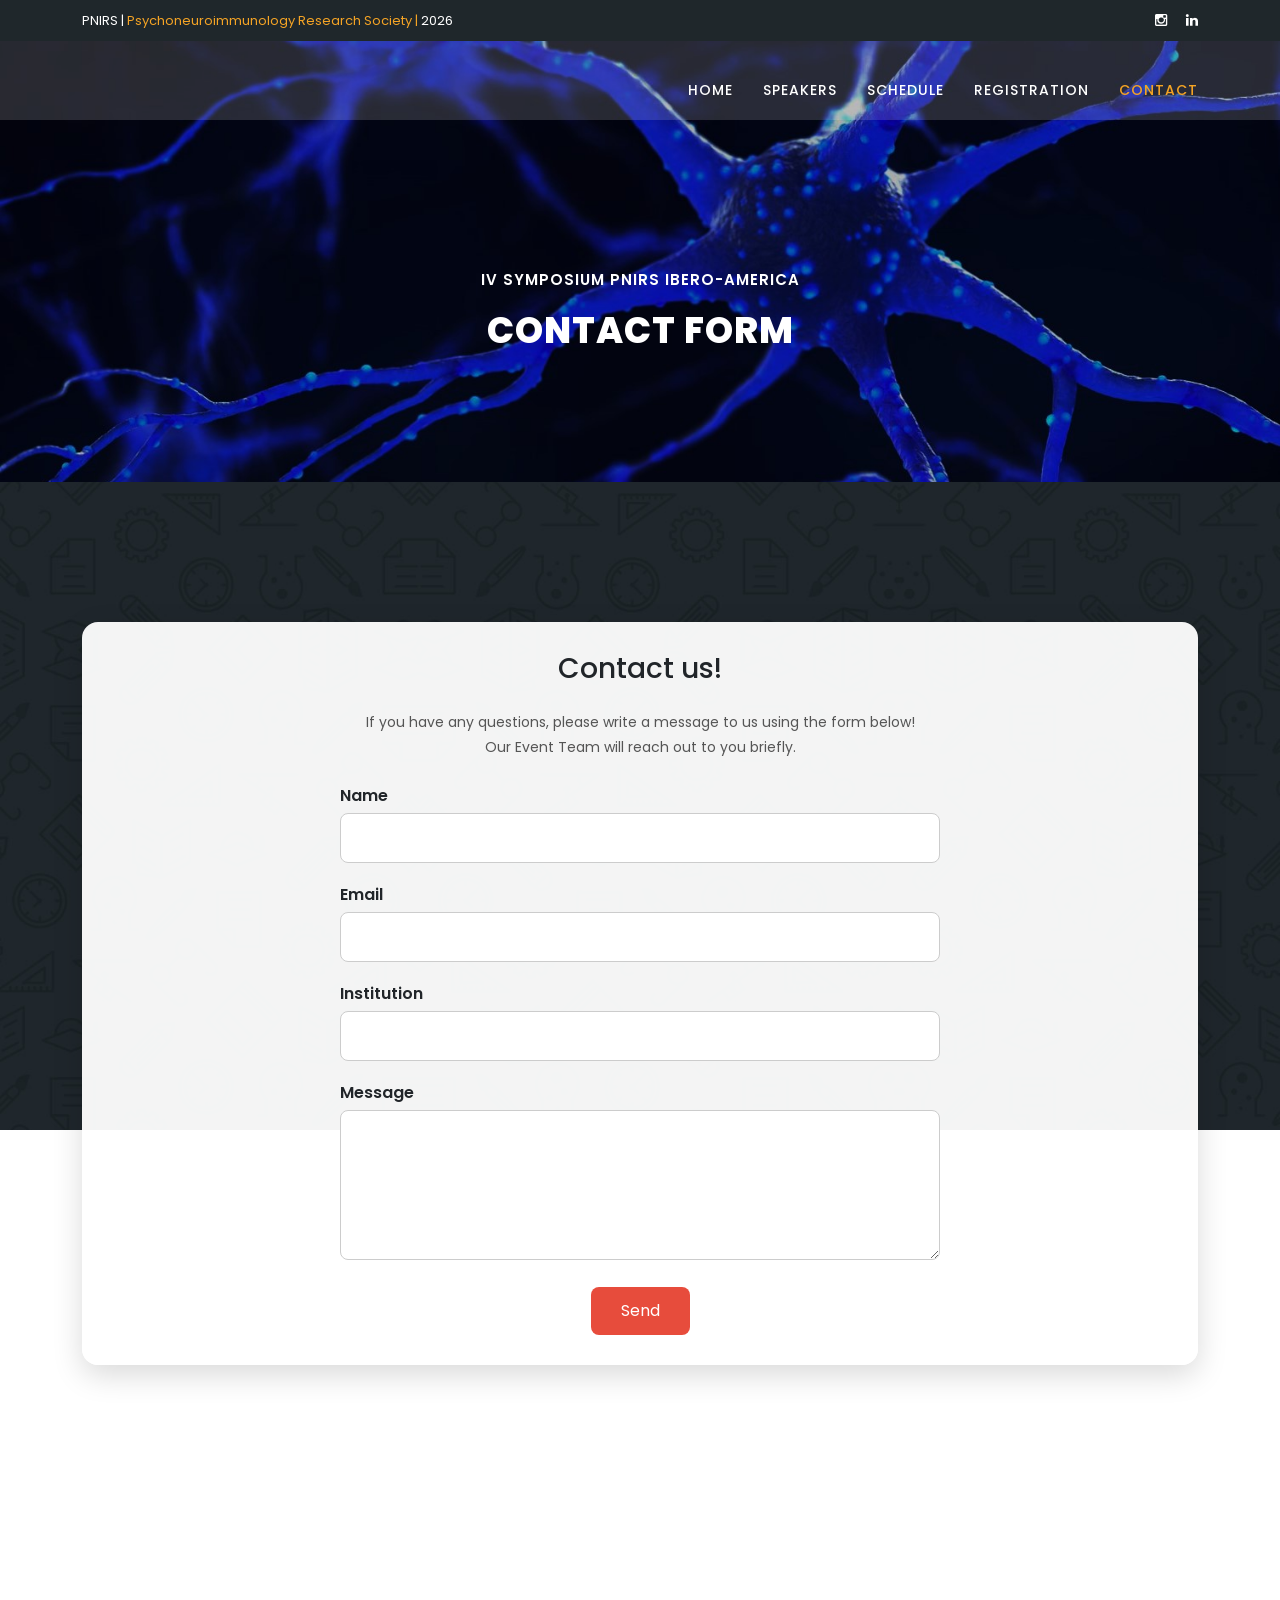
==== commit 2d892b8b: "Fixing index and contact hrefs" ====
--- a/contact.html
+++ b/contact.html
@@ -53,11 +53,11 @@
                   <nav class="main-nav">
                       <!-- ***** Menu Start ***** -->
                       <ul class="nav">
-                          <li class="scroll-to-section"><a href="index.html">Home</a></li>
+                          <li><a href="index.html">Home</a></li>
                           <li><a href="palestrantes.html">Speakers</a></li>
                           <li><a href="programacao.html">Schedule</a></li>
                           <li><a href="registration.html">Registration</a></li>
-                          <li class="scroll-to-section"><a href="contact.html" class="active">Contact</a></li> 
+                          <li><a href="contact.html" class="active">Contact</a></li> 
                       </ul>        
                       <a class='menu-trigger'>
                           <span>Menu</span>
@@ -75,7 +75,7 @@
       <div class="row">
         <div class="col-lg-12">
           <h6>IV Symposium PNIRS Ibero-America</h6>
-          <h2>Registration, abstract submission and mini-courses</h2>
+          <h2>Contact form</h2>
         </div>
       </div>
     </div>
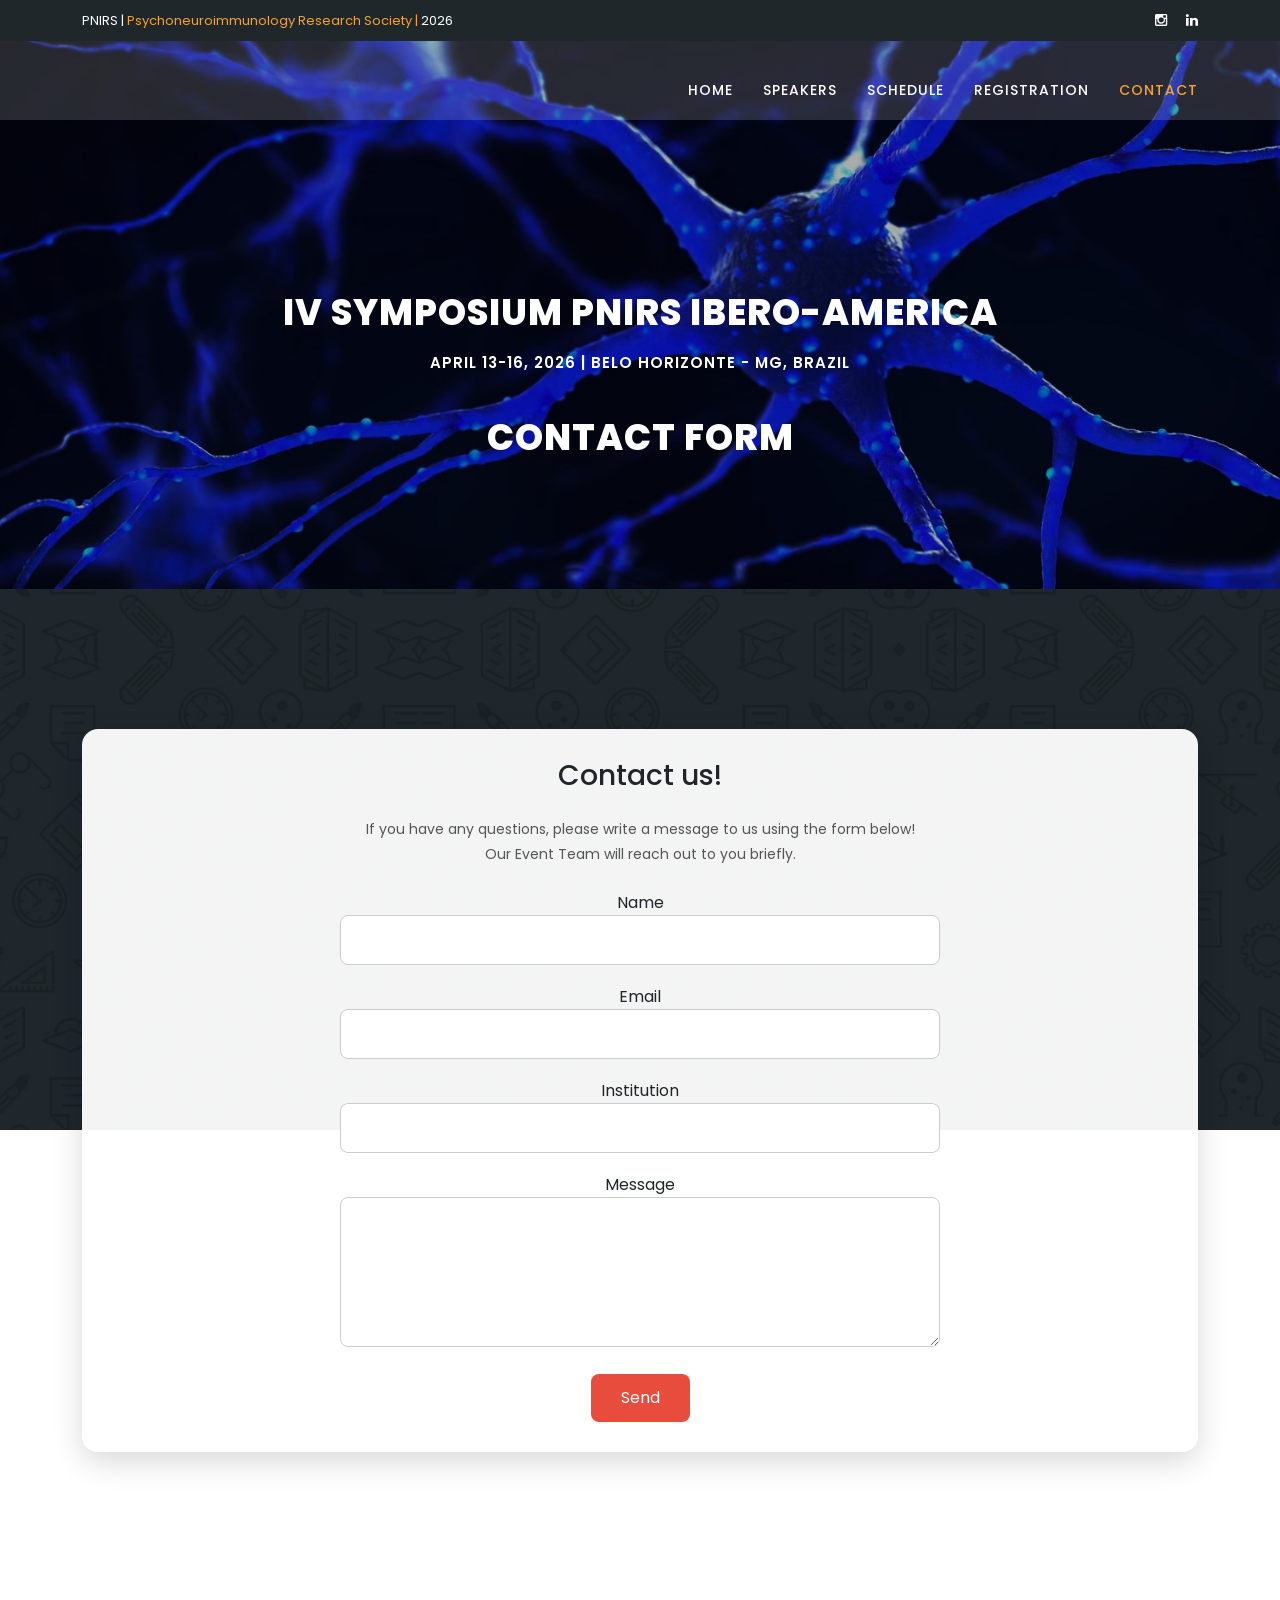
==== commit 8686c79a: "Added final speaker picture, dates to the header and venue with map" ====
--- a/contact.html
+++ b/contact.html
@@ -74,7 +74,9 @@
     <div class="container">
       <div class="row">
         <div class="col-lg-12">
-          <h6>IV Symposium PNIRS Ibero-America</h6>
+          <h2>IV Symposium PNIRS Ibero-America</h2>
+          <h6>April 13-16, 2026 | Belo horizonte - MG, Brazil</h6>
+          <br>
           <h2>Contact form</h2>
         </div>
       </div>
--- a/assets/css/templatemo-edu-meeting.css
+++ b/assets/css/templatemo-edu-meeting.css
@@ -2013,35 +2013,27 @@
 }
 
 .fs-form {
-  max-width: 600px; /* overall form width */
-  margin: 0 auto; /* center form */
+  max-width: 600px; /* sets the overall form width */
+  margin: 0 auto; /* centers the form */
 }
 
 .fs-field {
   margin-bottom: 20px; /* space between fields */
 }
 
-.fs-label {
-  display: block;      /* ensures label is above input */
-  text-align: left;    /* left-aligned labels */
-  margin-bottom: 5px;  /* small space between label and input */
-  font-weight: 600;    /* slightly bolder for readability */
-  font-size: 16px;
-}
-
 .fs-input,
 .fs-textarea {
-  width: 100%;         /* inputs and textarea same width */
-  padding: 12px 15px;
-  border-radius: 8px;
+  width: 100%; /* makes all inputs and textarea same width */
+  padding: 12px 15px; /* nicer spacing inside */
+  border-radius: 8px; /* rounded corners */
   border: 1px solid #ccc;
   font-size: 16px;
   box-sizing: border-box; /* ensures padding doesn't break width */
 }
 
 .fs-textarea {
-  min-height: 150px;   /* bigger message box */
-  resize: vertical;    /* allows vertical resizing */
+  min-height: 150px; /* makes the message box bigger */
+  resize: vertical; /* allows vertical resizing if needed */
 }
 
 .fs-button {
@@ -2058,10 +2050,17 @@
   background-color: #c0392b;
 }
 
-.fs-description {
-  text-align: center;
-  font-size: 14px;
-  color: green;
-  margin-top: 8px;
-}
-
+.owl-service-item {
+  position: relative !important;  /* ensures the carousel container grows with content */
+  height: auto !important;        /* lets the container expand on mobile */
+  overflow: hidden;               /* prevents any items from overflowing */
+}
+.owl-service-item .item {
+  position: relative !important;  /* ensure each item stays in flow */
+}
+
+.services {
+  margin-bottom: 2rem; /* pushes content down */
+}
+
+
